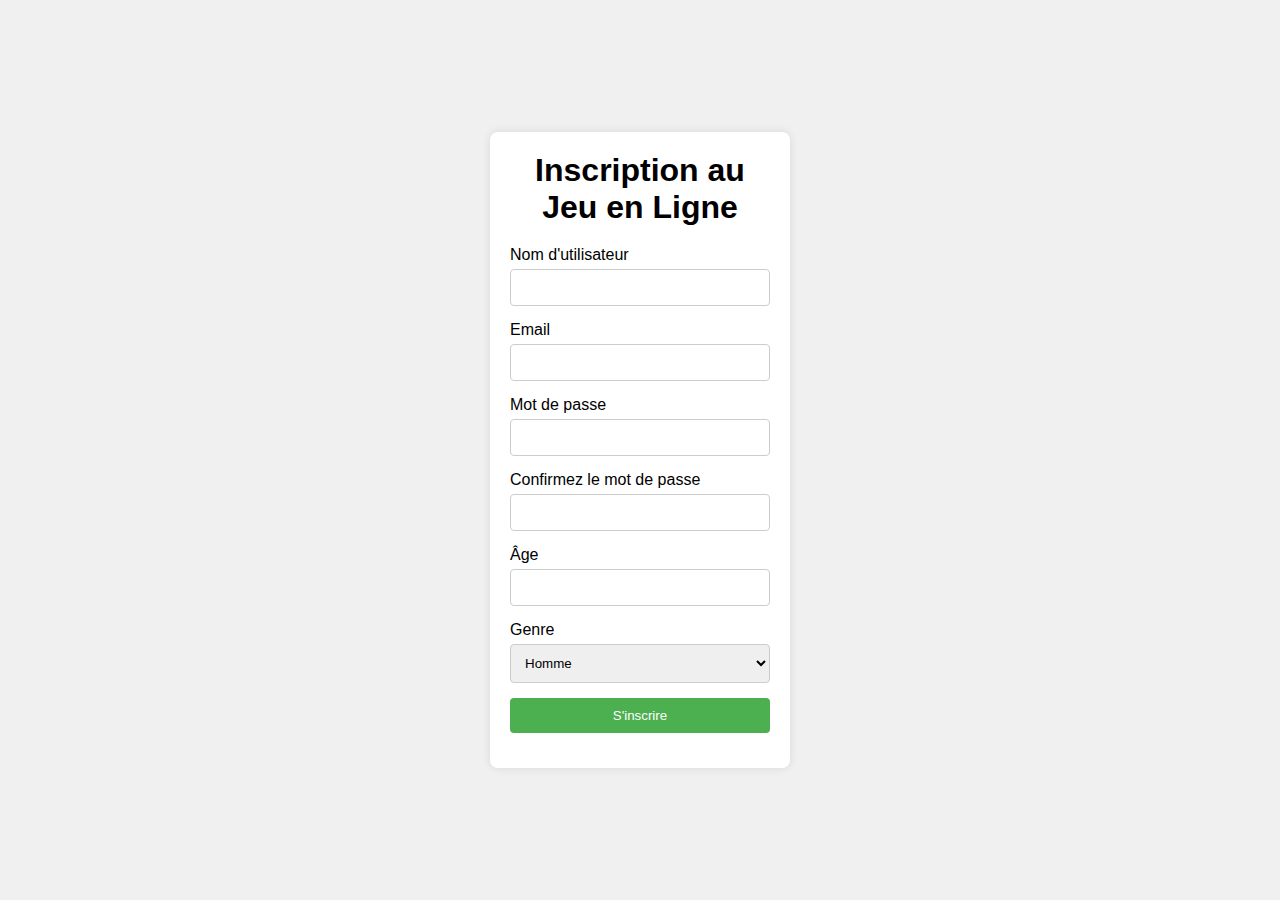
==== index.html @ 9221e716 "1aj" ====
<!DOCTYPE html>
<html lang="fr">
<head>
    <meta charset="UTF-8">
    <meta name="viewport" content="width=device-width, initial-scale=1.0">
    <title>Formulaire de Jeu en Ligne</title>
    <link rel="stylesheet" href="./style.css">
</head>
<body>
    <div class="container">
        <h1>Inscription au Jeu en Ligne</h1>
        <form action="/submit" method="POST">
            <label for="username">Nom d'utilisateur</label>
            <input type="text" id="username" name="username" required>
            
            <label for="email">Email</label>
            <input type="email" id="email" name="email" required>
            
            <label for="password">Mot de passe</label>
            <input type="password" id="password" name="password" required>
            
            <label for="confirm_password">Confirmez le mot de passe</label>
            <input type="password" id="confirm_password" name="confirm_password" required>
            
            <label for="age">Âge</label>
            <input type="number" id="age" name="age" required min="13">
            
            <label for="gender">Genre</label>
            <select id="gender" name="gender" required>
                <option value="male">Homme</option>
                <option value="female">Femme</option>
                <option value="other">Autre</option>
                <option value="prefer_not_to_say">Préférez ne pas dire</option>
            </select>
            
            <button type="submit">S'inscrire</button>
        </form>
    </div>
</body>
</html>
---- style.css ----
* {
    box-sizing: border-box;
    margin: 0;
    padding: 0;
    font-family: Arial, sans-serif;
}

body {
    background-color: #f0f0f0;
    display: flex;
    justify-content: center;
    align-items: center;
    height: 100vh;
}

.container {
    background-color: #fff;
    padding: 20px;
    border-radius: 8px;
    box-shadow: 0 0 10px rgba(0, 0, 0, 0.1);
    width: 300px;
    text-align: center;
}

h1 {
    margin-bottom: 20px;
}

form {
    display: flex;
    flex-direction: column;
}

label {
    margin-bottom: 5px;
    text-align: left;
}

input, select, button {
    margin-bottom: 15px;
    padding: 10px;
    border: 1px solid #ccc;
    border-radius: 4px;
}

button {
    background-color: #4CAF50;
    color: white;
    border: none;
    cursor: pointer;
}

button:hover {
    background-color: #45a049;
}
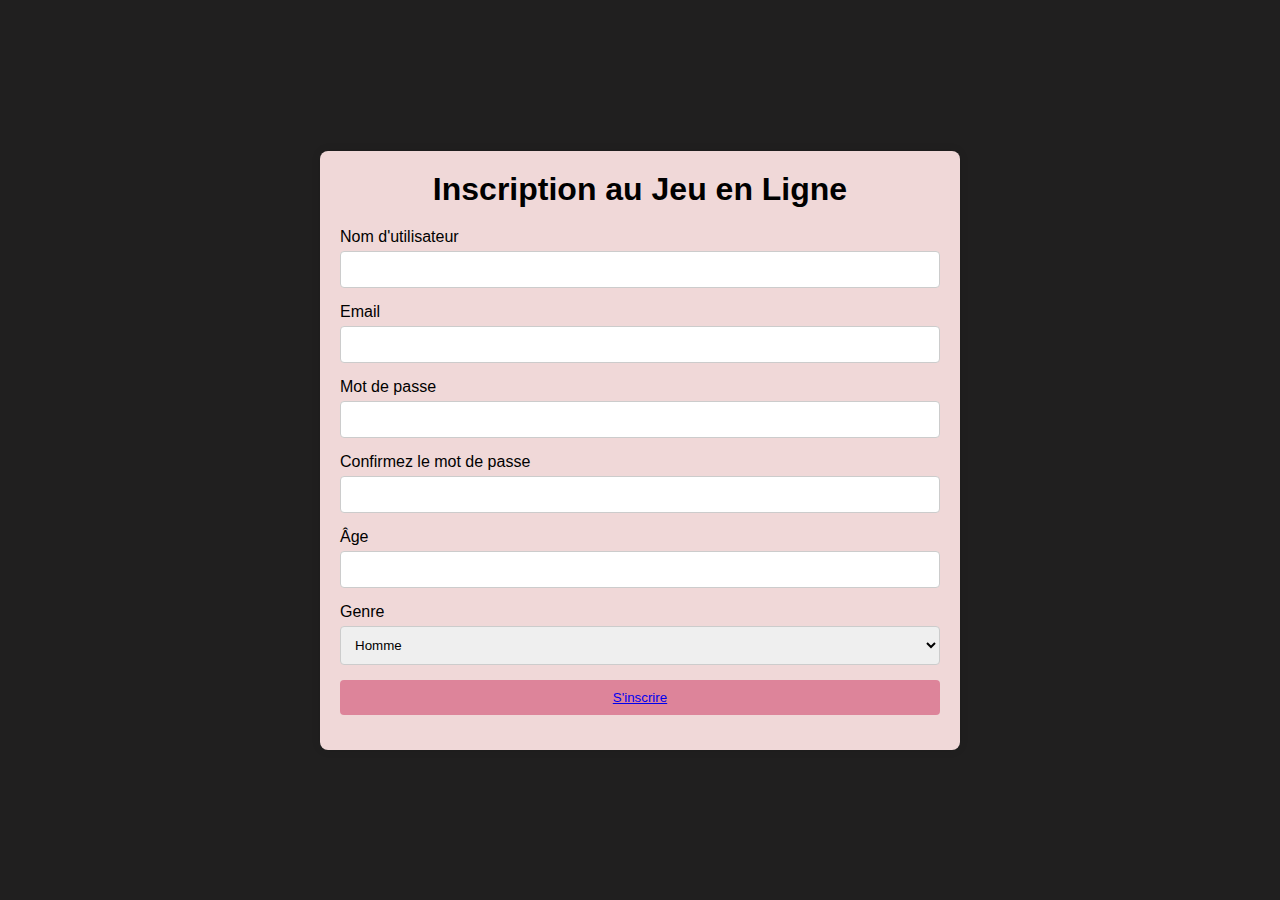
==== commit 52c8d9a4: "aj" ====
--- a/index.html
+++ b/index.html
@@ -33,7 +33,7 @@
                 <option value="prefer_not_to_say">Préférez ne pas dire</option>
             </select>
             
-            <button type="submit">S'inscrire</button>
+            <button type="submit"><a href="./reeee/next.html">S'inscrire</a></button>
         </form>
     </div>
 </body>
--- a/style.css
+++ b/style.css
@@ -6,7 +6,7 @@
 }
 
 body {
-    background-color: #f0f0f0;
+    background-color: #201f1f;
     display: flex;
     justify-content: center;
     align-items: center;
@@ -14,11 +14,11 @@
 }
 
 .container {
-    background-color: #fff;
+    background-color: #f0d8d8;
     padding: 20px;
     border-radius: 8px;
     box-shadow: 0 0 10px rgba(0, 0, 0, 0.1);
-    width: 300px;
+    width: 50%;
     text-align: center;
 }
 
@@ -44,7 +44,7 @@
 }
 
 button {
-    background-color: #4CAF50;
+    background-color: #dd849a;
     color: white;
     border: none;
     cursor: pointer;
